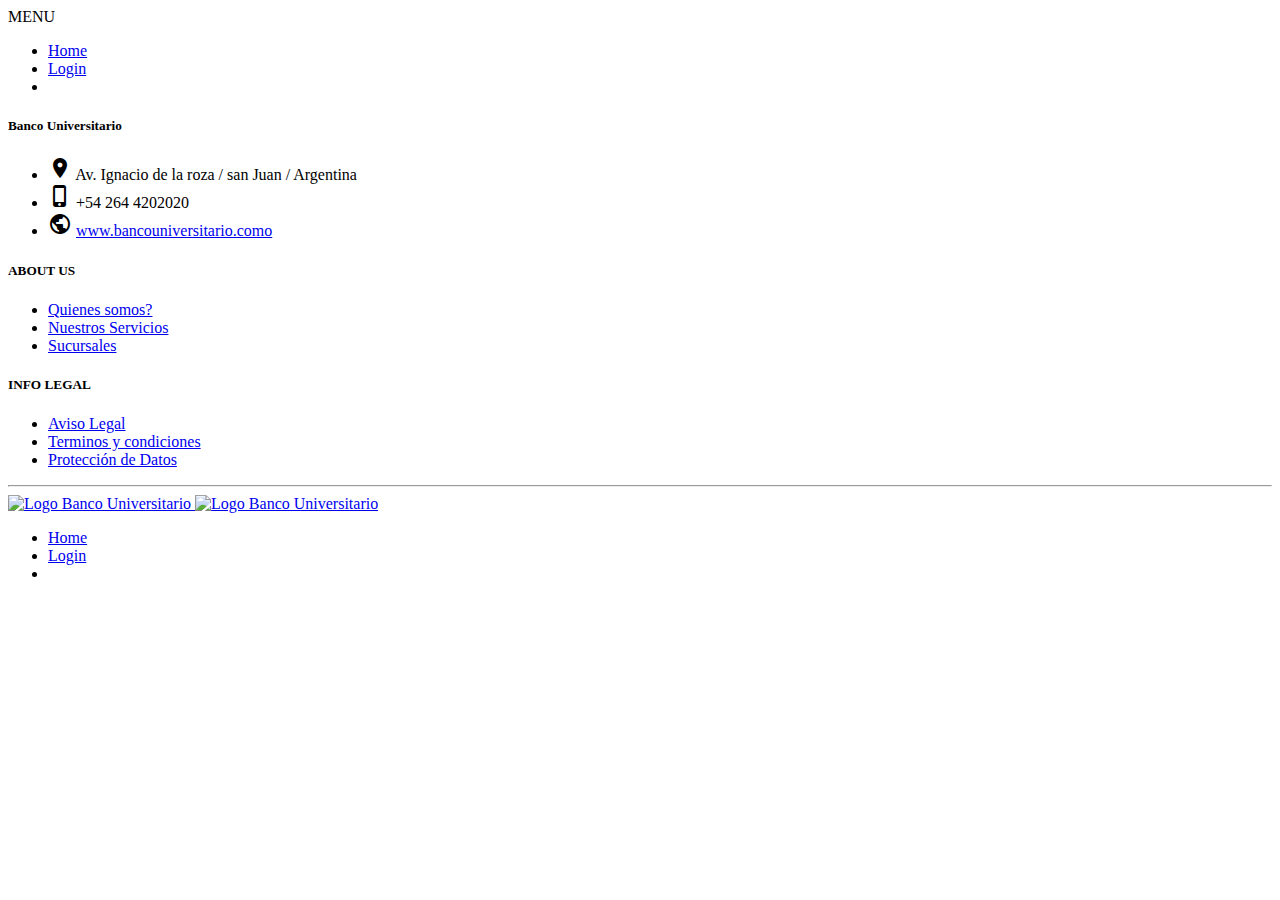
==== index.html @ 2622c1eb "Add files via upload" ====
<!DOCTYPE html>
<html lang="en">
<head>
    <meta charset="UTF-8">
    <meta name="viewport" content="width=device-width, initial-scale=1.0">
    <title>Banco Universitario</title>
    <script src="assets/js/script.js"></script>
    <link rel="stylesheet" href="https://fonts.googleapis.com/icon?family=Material+Icons">
    <link rel="stylesheet" href="assets/css/style.css">
    <link rel="stylesheet" href="assets/css/custom.css">
</head>
<body id="body">
    <nav id="mm-menu" class="main-menu mm-menu mm-offcanvas mm-keyboardfocus mm-hasnavbar-bottom-1 mm-pagedim-black">
        <div class="mm-panels">
            <div class="mm-panel mm-hasnavbar mm-opened" id="mm-0">
                <div class="mm-navbar">
                    <a class="mm-title">MENU</a>
                </div>
                <ul class="mm-listview">
                    <li id="mm-li_home"><span><a href="#" data-id="Home">Home</a></span></li>
                    <li id="mm-li_login"><span><a href="#" data-id="Login">Login</a></span></li>
                    <li id="mm-li_logout"><span><a href="#" data-id="Logout" style="display: none;">Logout</a></span></li>
                </ul>
            </div>
        </div>
    </nav>
    <div id="page" class="mm-page mm-slideout">
        <main id="main"></main>
        <footer>
            <div class="container landing-footer">
                <div class="row">
                    <div class="col-lg-4 col-md-4 col-6 p-r-5 footer-col-1">
                        <h5>Banco Universitario</h5>
                        <ul class="contacts">
                            <li>
                                <i class="material-icons">location_on</i>
                                <span>Av. Ignacio de la roza / san Juan / Argentina</span>
                            </li>
                            <li>
                                <i class="material-icons">phone_iphone</i>
                                <span>+54 264 4202020</span>
                            </li>
                            <li>
                                <i class="material-icons">public</i>
                                <a href="/">www.bancouniversitario.como</a>
                            </li>
                        </ul>
                    </div>
                    <div class="col-lg-3 col-md-3 col-6 ml-lg-auto footer-col-2">
                        <h5>ABOUT US</h5>
                        <ul class="links">
                            <li><a href="/">Quienes somos?</a></li>
                            <li><a href="/">Nuestros Servicios</a></li>
                            <li><a href="/">Sucursales</a></li>
                        </ul>
                    </div>
                    <div class="col-lg-4 col-md-5 footer-col-3">
                        <h5>INFO LEGAL</h5>
                        <ul>
                            <li><a href="/">Aviso Legal</a></li>
                            <li><a href="/">Terminos y condiciones</a></li>
                            <li><a href="/">Protección de Datos</a></li>
                        </ul></div>
                </div>
                <hr>
                <div class="row">
                    <div class="col-lg-6"></div>
                </div>
            </div>
        </footer>
    </div>
    <header class="header mm-slideout sticky">
        <div ID="logo">
            <a title="Banco Universitario" href="/">
                <img src="assets/img/logo-white.png" alt="Logo Banco Universitario" class="logo_normal">
                <img src="assets/img/logo-dark.png" alt="Logo Banco Universitario" class="logo_sticky">
            </a>
        </div>
        <a href="#menu" class="btn_mobile">
            <div class="hamburger hamburger--spin" id="hamburger">
                <div class="hamburger-box">
                    <div class="hamburger-inner"></div>
                </div>
            </div>
        </a>
        <nav id="menu" class="main-menu">
            <ul>
                <li id="li_home"><span><a href="#" data-id="Home">Home</a></span></li>
                <li id="li_login"><span><a href="#" data-id="Login">Login</a></span></li>
                <li id="li_logout"><span><a href="#" data-id="Logout" style="display: none;">Logout</a></span></li>
            </ul>
        </nav>
    </header>
</body>
</html>
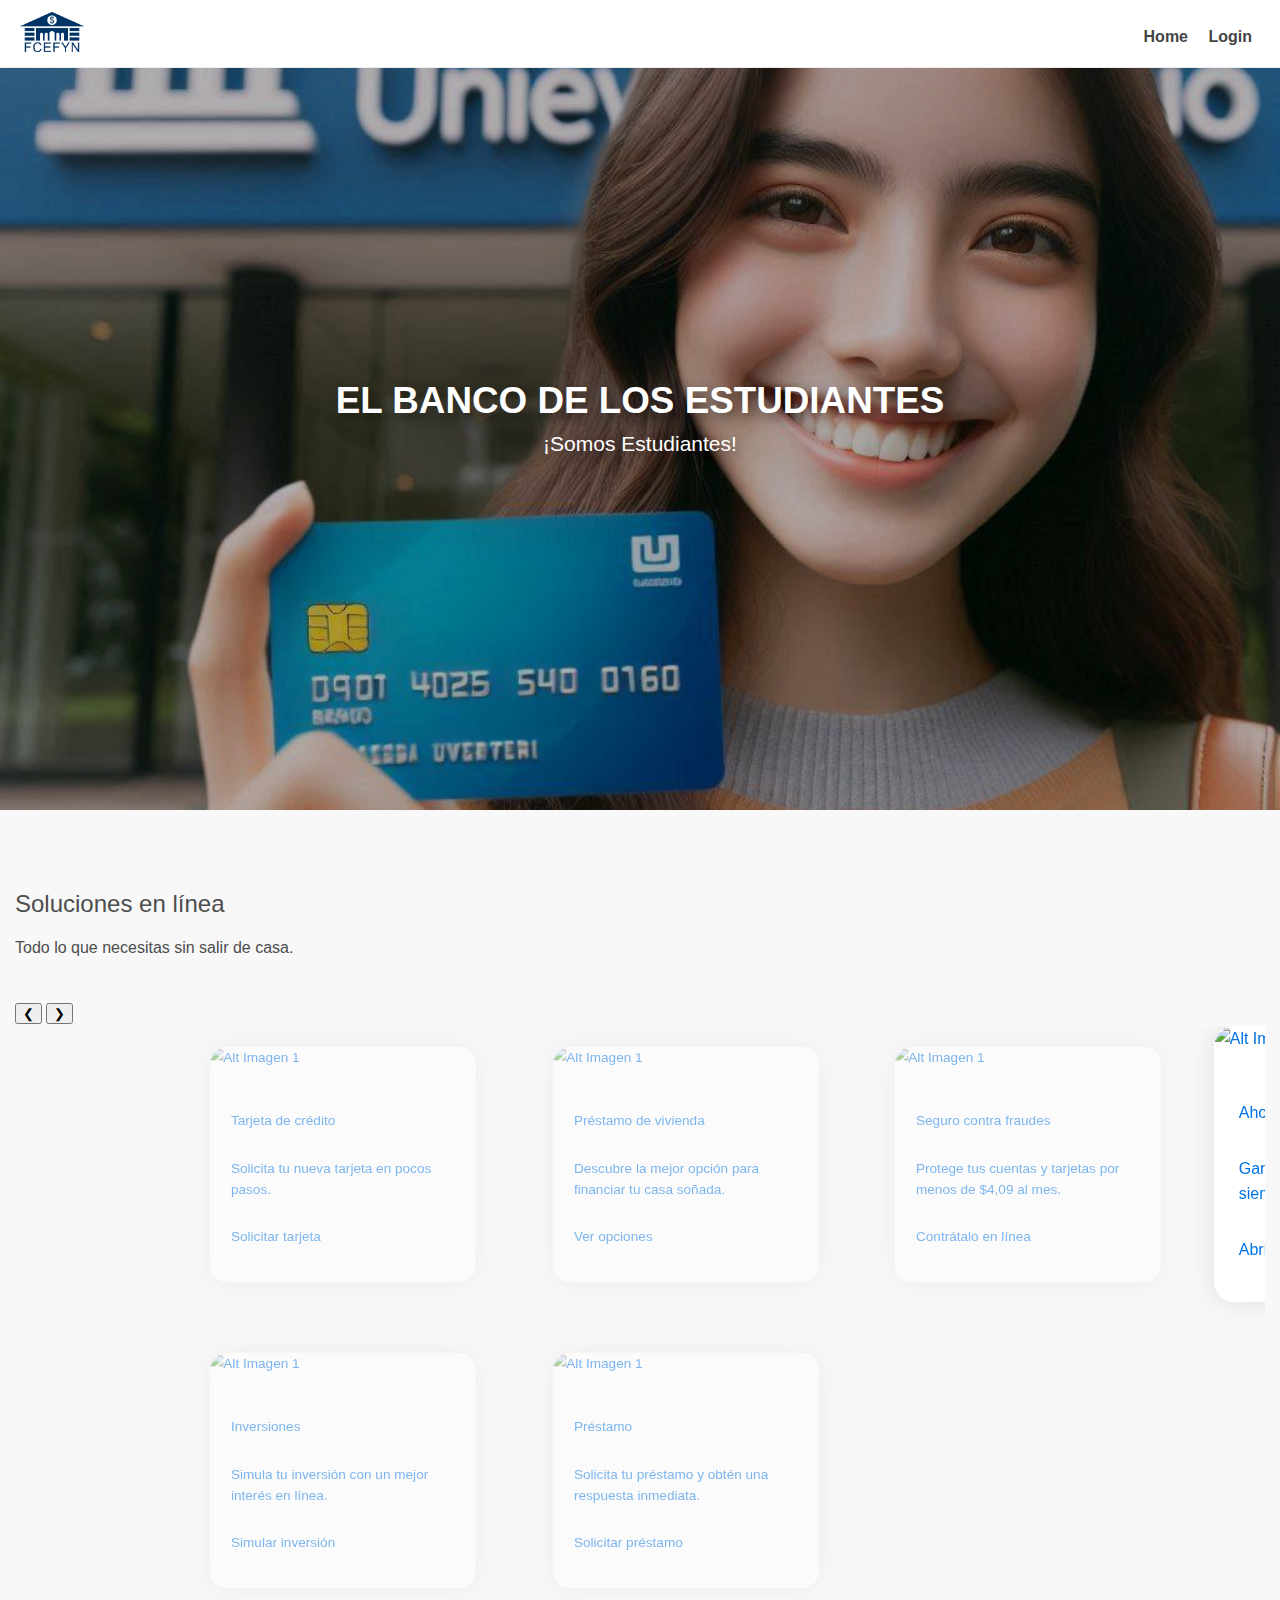
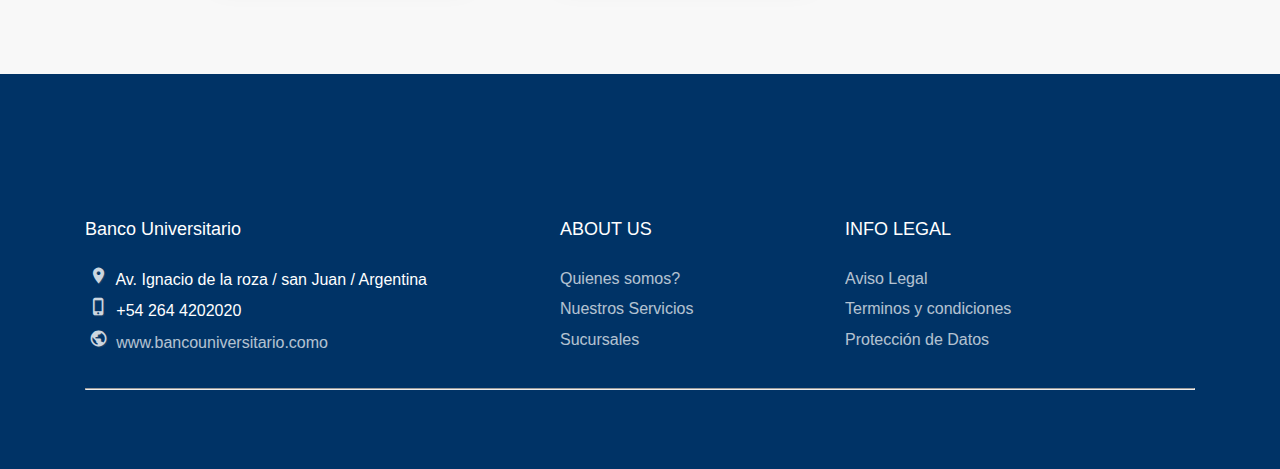
==== commit 3ae76955: "Actualizacion" ====
--- a/index.html
+++ b/index.html
@@ -19,7 +19,7 @@
                 <ul class="mm-listview">
                     <li id="mm-li_home"><span><a href="#" data-id="Home">Home</a></span></li>
                     <li id="mm-li_login"><span><a href="#" data-id="Login">Login</a></span></li>
-                    <li id="mm-li_logout"><span><a href="#" data-id="Logout" style="display: none;">Logout</a></span></li>
+                    <li id="mm-li_logout"><span><a href="#" data-id="Logout">Logout</a></span></li>
                 </ul>
             </div>
         </div>
@@ -71,7 +71,7 @@
     </div>
     <header class="header mm-slideout sticky">
         <div ID="logo">
-            <a title="Banco Universitario" href="/">
+            <a title="Banco Universitario" href="#" data-id="Home">
                 <img src="assets/img/logo-white.png" alt="Logo Banco Universitario" class="logo_normal">
                 <img src="assets/img/logo-dark.png" alt="Logo Banco Universitario" class="logo_sticky">
             </a>
@@ -87,9 +87,11 @@
             <ul>
                 <li id="li_home"><span><a href="#" data-id="Home">Home</a></span></li>
                 <li id="li_login"><span><a href="#" data-id="Login">Login</a></span></li>
-                <li id="li_logout"><span><a href="#" data-id="Logout" style="display: none;">Logout</a></span></li>
+                <li id="li_logout"><span><a href="#" data-id="Logout">Logout</a></span></li>
             </ul>
         </nav>
     </header>
+    
+    <script src="assets/js/carousel.js"></script>
 </body>
 </html>--- a/assets/css/style.css
+++ b/assets/css/style.css
@@ -0,0 +1,243 @@
+/* DOCUMENT */
+html {
+    font-family: sans-serif;
+    line-height: 1.15;
+    -webkit-text-size-adjust: 100%;
+    -ms-text-size-adjust: 100%;
+    -ms-overflow-style: scrollbar;
+    -webkit-tap-highlight-color: transparent;
+}
+:root {
+    --blue: #007bff;
+    --indigo: #6610f2;
+    --purple: #6f42c1;
+    --pink: #e83e8c;
+    --red: #dc3545;
+    --orange: #fd7e14;
+    --yellow: #ffc107;
+    --green: #28a745;
+    --teal: #20c997;
+    --cyan: #17a2b8;
+    --white: #fff;
+    --gray: #6c757d;
+    --gray-dark: #343a40;
+    --primary: #007bff;
+    --secondary: #6c757d;
+    --success: #28a745;
+    --info: #17a2b8;
+    --warning: #ffc107;
+    --danger: #dc3545;
+    --light: #f8f9fa;
+    --dark: #343a40;
+}
+*, ::after, ::before {
+    box-sizing: border-box;
+}
+body {
+    margin: 0;
+    font-family: "Roboto", Helvetica, sans-serif;    font-size: 1rem;
+    font-weight: 400;
+    line-height: 1.5;
+    color: #212529;
+    text-align: left;
+    background-color: #fff;
+}
+article, aside, figcaption, figure, footer, header, hgroup, main, nav, section {
+    display: block;
+}
+html *{
+    -webkit-font-smoothing: antialiased;
+    -moz-osx-font-smoothing: grayscale;
+}
+body {
+    background: #f2f2f2;
+    font-size: 16px;
+    line-height: 1.6;
+    color: #4D4D4D;
+}
+main {
+    background-color: #f8f8f8;
+    position: relative;
+    z-index: 1;
+}
+header {
+    position: fixed;
+    left: 0;
+    top: 0;
+    width: 100%;
+    padding: 20px 30px;
+    z-index: 99999999;
+    border-bottom: 1px solid rgba(255, 255, 255, 0);
+}
+header.header.sticky {
+    -moz-transition: all 0.3s ease-in-out;
+    -o-transition: all 0.3s ease-in-out;
+    -webkit-transition: all 0.3s ease-in-out;
+    -ms-transition: all 0.3s ease-in-out;
+    transition: all 0.3s ease-in-out;
+    border-bottom: 1px solid #ededed;
+    background-color: #fff;
+    padding: 15px 20px;
+}
+footer ul li a:hover {
+    color: #E60000;
+    opacity: 1;
+}
+footer {
+    color: #ffffff;
+    background-color: #003366;
+    padding-top: 60px;
+    padding-bottom: 35px;
+}
+/* END DOCUMENT */
+
+/* TEXTS */
+h1, h2, h3, h4, h5, h6 {
+    margin-bottom: .5rem;
+    font-family: inherit;
+    font-weight: 500;
+    line-height: 1.2;
+    color: inherit;
+}
+.text-right {
+    text-align: right;
+}
+.text-left {
+    text-align: right;
+}
+.text-center {
+    text-align: center;
+}
+/* ENF TEXTS */
+
+/* ELEMENTS */
+a {
+    color: #0073E6;
+    text-decoration: none;
+    background-color: transparent;
+    text-decoration: none;
+    transition: all 0.3s ease-in-out;
+    outline: none;
+}
+a:hover {
+    color: #E60000;
+    text-decoration: underline;
+}
+a:hover, a:focus {
+    text-decoration: none;
+    outline: none;
+}
+a:not([href]):not([tabindex]) {
+    color: inherit;
+    text-decoration: none;
+}
+a:not([href]):not([tabindex]):focus, a:not([href]):not([tabindex]):hover {
+    color: inherit;
+    text-decoration: none;
+}
+a:not([href]):not([tabindex]):focus {
+    outline: 0;
+}
+ul, ol {
+    list-style: none;
+    margin: 0 0 25px 0;
+    padding: 0;
+}
+[class^="icon"], [class*="icon"]{
+    font-style: normal;
+    font-weight: normal;
+    display: inline-block;
+    text-decoration: inherit;
+    width: 1em;
+    margin-right: .2em;
+    text-align: center;
+    opacity: .8;
+    font-variant: normal;
+    text-transform: none;
+    line-height: 1em;
+    margin-left: .2em;
+    font-size: 120%;
+    text-shadow: 1px 1px 1px rgba(127, 127, 127, 0.3);
+}
+/* END ELEMENTS */
+
+/* FLEXBOXS */
+.row {
+    display: -ms-flexbox;
+    display: flex;
+    -ms-flex-wrap: wrap;
+    flex-wrap: wrap;
+    margin-right: -15px;
+    margin-left: -15px;
+}
+.col, .col-1, .col-10, .col-11, .col-12, .col-2, .col-3, .col-4, .col-5, .col-6, .col-7, .col-8, .col-9, .col-auto, .col-lg, .col-lg-1, .col-lg-10, .col-lg-11, .col-lg-12, .col-lg-2, .col-lg-3, .col-lg-4, .col-lg-5, .col-lg-6, .col-lg-7, .col-lg-8, .col-lg-9, .col-lg-auto, .col-md, .col-md-1, .col-md-10, .col-md-11, .col-md-12, .col-md-2, .col-md-3, .col-md-4, .col-md-5, .col-md-6, .col-md-7, .col-md-8, .col-md-9, .col-md-auto, .col-sm, .col-sm-1, .col-sm-10, .col-sm-11, .col-sm-12, .col-sm-2, .col-sm-3, .col-sm-4, .col-sm-5, .col-sm-6, .col-sm-7, .col-sm-8, .col-sm-9, .col-sm-auto, .col-xl, .col-xl-1, .col-xl-10, .col-xl-11, .col-xl-12, .col-xl-2, .col-xl-3, .col-xl-4, .col-xl-5, .col-xl-6, .col-xl-7, .col-xl-8, .col-xl-9, .col-xl-auto {
+    position: relative;
+    width: 100%;
+    min-height: 1px;
+    padding-right: 15px;
+    padding-left: 15px;
+}
+.col-6 {
+    -ms-flex: 0 0 50%;
+    flex: 0 0 50%;
+    max-width: 50%;
+}
+.container{
+    width: 100%;
+    padding-right: 15px;
+    padding-left: 15px;
+    margin-right: auto;
+    margin-left: auto;
+}
+/* END FLEXBOXS */
+
+/* MEDIAS */
+@media (min-width: 576px) {
+    .container {
+        max-width: 540px;
+    }
+}
+
+@media (min-width: 768px) {
+    .col-md-4 {
+        flex: 0 0 33.333333%;
+        max-width: 33.333333%;
+    }
+    .col-md-3 {
+        -ms-flex: 0 0 25%;
+        flex: 0 0 25%;
+        max-width: 25%;
+    }
+    .container {
+        max-width: 720px;
+    }
+}
+
+@media (min-width: 992px) {
+    .col-lg-3 {
+        -ms-flex: 0 0 25%;
+        flex: 0 0 25%;
+        max-width: 25%;
+    }
+    .col-lg-4 {
+        flex: 0 0 33.333333%;
+        max-width: 33.333333%;
+    }
+    .ml-lg-auto, .mx-lg-auto {
+        margin-left: auto !important;
+    }
+    .container {
+        max-width: 960px;
+    }
+}
+@media (min-width: 1200px) {
+    .container {
+        max-width: 1140px;
+    }
+}
+@media (max-width: 991px) {
+    header.header.sticky {
+        padding: 15px 15px 5px 15px;
+    }
+}
+/* END MEDIAS */--- a/assets/css/custom.css
+++ b/assets/css/custom.css
@@ -0,0 +1,882 @@
+/* HTML */
+html.mm-opened {
+    overflow-x: hidden;
+    position: relative;
+}
+html.mm-blocking {
+    overflow: hidden;
+}
+/*  END HTML */
+
+/* BODY */
+html.mm-blocking body {
+    overflow: hidden;
+}
+/* END BODY */
+
+/* NAV MM-MENU */
+.mm-menu {
+    box-sizing: border-box;
+    background: inherit;
+    display: block;
+    padding: 0;
+    margin: 0;
+    position: absolute;
+    left: 0;
+    right: 0;
+    top: 0;
+    bottom: 0;
+    z-index: 0;
+}
+.mm-menu {
+    background: #f3f3f3;
+    border-color: rgba(0, 0, 0, .1);
+    color: rgba(0, 0, 0, .75);
+}
+.mm-menu.mm-offcanvas {
+    z-index: 0;
+    display: none;
+    position: fixed;
+}
+.mm-menu.mm-offcanvas {
+    width: 80%;
+    min-width: 140px;
+    max-width: 440px;
+}
+.mobile-device .mm-menu {
+    background: #fff;
+}
+.mobile-device .main-menu {
+    top: 0 !important;
+    right: 0 !important;
+    float: none !important;
+    z-index: 999999;
+}
+.mm-menu.mm-offcanvas.mm-opened {
+    display: block;
+}
+@media only screen and (max-width: 991px) {
+    .mm-menu {
+        background: #fff;
+    }
+    .main-menu {
+        top: 0;
+        right: 0;
+        float: none;
+    }
+}
+/* END NAV MM-MENU */
+
+/* mm-panels */
+.mm-panels, .mm-panels>.mm-panel {
+    background: inherit;
+    border-color: inherit;
+    box-sizing: border-box;
+    margin: 0;
+    position: absolute;
+    left: 0;
+    right: 0;
+    top: 0;
+    bottom: 0;
+    z-index: 0;
+}
+.mm-panels {
+    overflow: hidden;
+}
+.mm-hasnavbar-bottom-1 .mm-panels {
+    bottom: 40px;
+}
+.mm-panel.mm-opened {
+    -webkit-transform: translate(0, 0);
+    -ms-transform: translate(0, 0);
+    transform: translate(0, 0);
+    -webkit-transform: translate3d(0, 0, 0);
+    transform: translate3d(0, 0, 0);
+}
+.mm-panels>.mm-panel {
+    -webkit-overflow-scrolling: touch;
+    overflow: scroll;
+    overflow-x: hidden;
+    overflow-y: auto;
+    padding: 0 20px;
+}
+.mm-panels>.mm-panel.mm-hasnavbar {
+    padding-top: 40px;
+}
+.mm-panels>.mm-panel:not(.mm-hidden) {
+    display: block;
+}
+.mm-panels>.mm-panel:after, .mm-panels>.mm-panel:before {
+    content: '';
+    display: block;
+    height: 20px;
+}
+/* end mm-panels */
+
+/* mm-navbar */
+.mm-navbar>* {
+    display: block;
+    padding: 10px 0;
+}
+.mm-navbar {
+    border-bottom: 1px solid;
+    border-color: inherit;
+    text-align: center;
+    line-height: 20px;
+    height: 40px;
+    padding: 0 40px;
+    margin: 0;
+    position: absolute;
+    top: 0;
+    left: 0;
+    right: 0;
+}
+.mm-navbar .mm-title {
+    text-overflow: ellipsis;
+    white-space: nowrap;
+    overflow: hidden;
+}
+.mm-panel .mm-navbar {
+    display: none;
+}
+.mm-panel.mm-hasnavbar .mm-navbar {
+    display: block;
+}
+.mm-navbar a, .mm-navbar a:hover {
+    text-decoration: none;
+}
+.mm-menu .mm-navbar a, .mm-menu .mm-navbar>* {
+    color: rgba(0, 0, 0, .3);
+}
+/* end mm-navbar */
+
+/* mm-listview */
+.mm-listview, .mm-listview>li {
+    list-style: none;
+    display: block;
+    padding: 0;
+    margin: 0;
+}
+.mm-listview {
+    font: inherit;
+    font-size: 14px;
+    line-height: 20px;
+}
+.mm-menu .mm-listview {
+    border-color: rgba(0, 0, 0, .1);
+}
+.mobile-device ul.mm-listview {
+    line-height: 25px;
+}
+.mm-panels>.mm-panel>.mm-listview {
+    margin: 20px -20px;
+}
+.mm-panels>.mm-panel>.mm-listview:first-child, .mm-panels>.mm-panel>.mm-navbar+.mm-listview {
+    margin-top: -20px;
+}
+.mm-listview>li {
+    position: relative;
+}
+.mm-listview>li, .mm-listview>li .mm-next, .mm-listview>li .mm-next:before, .mm-listview>li:after {
+    border-color: inherit;
+}
+.mm-listview>li>a, .mm-listview>li>span {
+    text-overflow: ellipsis;
+    white-space: nowrap;
+    overflow: hidden;
+    color: inherit;
+    display: block;
+    padding: 10px 10px 10px 20px;
+    margin: 0;
+}
+.mm-listview a, .mm-listview a:hover {
+    text-decoration: none;
+}
+.mobile-device ul.mm-listview li a {
+    color: #555 !important;
+    display: block;
+}
+.mm-menu .mm-listview>li a:not(.mm-next) {
+    -webkit-tap-highlight-color: rgba(255, 255, 255, .5);
+}
+.mm-listview>li, .mm-listview>li .mm-next, .mm-listview>li .mm-next:before, .mm-listview>li:after {
+    border-color: inherit;
+}
+.mm-listview>li:not(.mm-divider):after {
+    content: '';
+    border-bottom-width: 1px;
+    border-bottom-style: solid;
+    display: block;
+    position: absolute;
+    left: 0;
+    right: 0;
+    bottom: 0;
+}
+.mm-listview>li:not(.mm-divider):after {
+    left: 20px;
+}
+@media only screen and (max-width: 991px) {
+    ul.mm-listview {
+        line-height: 25px;
+    }
+    ul.mm-listview li a {
+        color: #555 !important;
+        display: block;
+    }
+
+}
+/* end mm-listview */
+
+/* page */
+.mm-page {
+    box-sizing: border-box;
+    position: relative;
+}
+.mm-slideout {
+    -webkit-transition: -webkit-transform .4s ease;
+    transition: -webkit-transform .4s ease;
+    transition: transform .4s ease;
+    transition: transform .4s ease, -webkit-transform .4s ease;
+    z-index: 1;
+}
+html.mm-background .mm-page {
+    background: inherit;
+}
+html.mm-opening .mm-menu.mm-opened~.mm-slideout {
+    -webkit-transform: translate(80%, 0);
+    -ms-transform: translate(80%, 0);
+    transform: translate(80%, 0);
+    -webkit-transform: translate3d(80%, 0, 0);
+    transform: translate3d(80%, 0, 0);
+}
+
+@media (max-width: 575px) {
+    html.mm-opening .mm-menu.mm-opened ~ .mm-slideout {
+        -webkit-transform: translate(80%, 0) !important;
+        -ms-transform: translate(80%, 0) !important;
+        transform: translate(80%, 0) !important;
+        -webkit-transform: translate3d(80%, 0, 0) !important;
+        transform: translate3d(80%, 0, 0) !important;
+    }
+}
+/* end page */
+
+/* landing banner */
+.landing-banner{
+    width: 100%;
+    position: relative;
+    overflow: hidden;
+    text-align: center;
+    margin: 0;
+    color: #fff;
+}
+.landing-banner{
+    height: 90vh;
+}
+.landing-banner:before {
+    animation: pop-in 6s 0.3s cubic-bezier(0, 0.5, 0, 1) forwards;
+    content: "";
+    opacity: 1;
+    position: absolute;
+    top: 0;
+    right: 0;
+    bottom: 0;
+    left: 0;
+    z-index: -1;
+}
+.landing-banner:before {
+    background: url(/assets/img/bank-image-2.jpeg) center center no-repeat;
+    -webkit-background-size: auto;
+    -moz-background-size: auto;
+    -o-background-size: auto;
+    background-size: cover;
+    margin-top: 68px;
+}
+.landing-caption {
+    background-color: rgba(0, 0, 0, 0.3) !important;
+}
+.landing-banner .landing-caption {
+    background-color: black;
+    background-color: rgba(0, 0, 0, 0.8);
+}
+.landing-banner .landing-caption {
+    display: flex;
+    flex-direction: column;
+    justify-content: center;
+    height: 100%;
+}
+.landing-banner .landing-caption {
+    background-color: black;
+    background-color: rgba(0, 0, 0, 0.45);
+}
+.landing-banner .landing-caption h1 {
+    font-size: 42px;
+    font-size: 2.3rem;
+    text-shadow: 4px 4px 12px rgba(0, 0, 0, 0.3);
+    color: white;
+    text-transform: uppercase;
+    font-weight: 700;
+}
+.landing-banner .landing-caption h1, .landing-banner .landing-caption h2 {
+    text-shadow: 4px 4px 12px rgba(0, 0, 0, 0.5);
+}
+.landing-banner .landing-caption h2{
+    font-weight: 400;
+    margin: 5px 0 0 0;
+    padding: 0;
+    font-size: 21px;
+    font-size: 1.3125rem;
+    text-shadow: 4px 4px 12px rgba(0, 0, 0, 0.3);
+    color: white;
+}
+@media (max-width: 767px) {
+    .landing-banner .landing-caption h1 {
+        font-size: 26px;
+        font-size: 1.625rem;
+        margin-top: 60px;
+    }
+    .landing-banner .landing-caption h2 {
+        padding: 0;
+        font-size: 14px;
+        font-size: 0.875rem;
+    }
+}
+@media (max-width: 575px) {
+    .landing-banner .landing-caption h1 {
+        font-size: 22px;
+        font-size: 1.375rem;
+    }
+}
+/* end landing banner */
+
+/* footer */
+.landing-footer {
+    padding-top: 60px;
+    padding-bottom: 35px;
+}
+footer h5 {
+    color: #fff;
+    margin: 25px 0;
+    font-size: 18px;
+    font-size: 1.125rem;
+}
+footer ul li {
+    margin-bottom: 5px;
+}
+footer ul li a {
+    -moz-transition: all 0.3s ease-in-out;
+    -o-transition: all 0.3s ease-in-out;
+    -webkit-transition: all 0.3s ease-in-out;
+    -ms-transition: all 0.3s ease-in-out;
+    transition: all 0.3s ease-in-out;
+    display: inline-block;
+    position: relative;
+    color: #fff;
+    opacity: 0.7;
+}
+footer ul li a:hover {
+    -webkit-transform: translate(5px, 0);
+    -moz-transform: translate(5px, 0);
+    -ms-transform: translate(5px, 0);
+    -o-transform: translate(5px, 0);
+    transform: translate(5px, 0);
+    color: red;
+}
+@media (max-width: 575px) {
+    .landing-footer {
+        padding-top: 30px;
+        padding-bottom: 5px;
+    }
+    footer h5 {
+        margin: 25px 0 10px 0;
+    }
+}
+/* end footer */
+
+/* header */
+.header.mm-slideout {
+    display: flex;
+    /* flex-flow: row-reverse; */
+    justify-content: space-between;
+}
+header.header.sticky {
+    padding: 12px 20px 2px;
+    height: 68px;
+    max-height: 68px;
+}
+#logo {
+    float: left;
+}
+header #logo {
+    margin-right: 50px;
+}
+.mobile-device #logo {
+    float: none;
+    position: absolute;
+    top: 0;
+    left: 0;
+    width: 100%;
+    text-align: center;
+}
+.logo_normal {
+    max-height: 100px;
+}
+header.header.sticky .logo_normal {
+    display: none;
+}
+header.header.sticky .logo_normal, header.header.sticky .logo_sticky {
+    width: auto;
+    height: 40px;
+}
+.mobile-device #logo img {
+    width: auto;
+    height: 35px;
+    margin: 15px 0 0 0;
+}
+.main-menu > ul > li span > a {
+    opacity: 1;
+    font-size: 1rem;
+    font-weight: 600;
+    text-transform: capitalize;
+}
+.main-menu > ul > li span:hover > a, ul#top_menu li a:hover, ul#top_menu li a:hover {
+    opacity: 1;
+    color: #fff;
+}
+.main-menu > ul > li span > a:after {
+    content: '';
+    display: block;
+    width: 0;
+    height: 2px;
+    background: #fff;
+    -webkit-transition: width .3s;
+    transition: width .3s;
+}
+.main-menu > ul > li span > a:hover:after {
+    content: '';
+    display: block;
+    width: 100%;
+    height: 2px;
+    background: #fff;
+    -webkit-transition: width .3s;
+    transition: width .3s;
+    opacity: 1;
+}
+header.sticky .main-menu > ul > li span > a:hover::after {
+    background: #dfdfdf;
+}
+@media (max-width: 991px) {
+    header.header.sticky {
+        padding: 10px 15px 10px 15px;
+    }
+    #logo {
+        float: none;
+        position: absolute;
+        top: 0;
+        left: 0;
+        width: 100%;
+        text-align: center;
+    }
+    #logo img {
+        width: auto;
+        margin: 12px 0 0 0;
+    }
+    #logo img {
+        max-width: 50vw;
+        height: 40px;
+    }
+}
+@media only screen and (min-width: 992px) {
+    header .btn_mobile {
+        display: none !important;
+    }
+    .main-menu {
+        position: relative;
+        z-index: 9;
+        width: auto;
+        top: 12px;
+        right: 15px;
+        float: right;
+        -moz-transition: all 0.3s ease-in-out;
+        -o-transition: all 0.3s ease-in-out;
+        -webkit-transition: all 0.3s ease-in-out;
+        -ms-transition: all 0.3s ease-in-out;
+        transition: all 0.3s ease-in-out;
+        color: #fff;
+    }
+    .main-menu {
+        position: relative;
+        z-index: 9;
+        width: 90%;
+        top: 12px;
+        right: 0;
+        float: right;
+        -moz-transition: all 0.3s ease-in-out;
+        -o-transition: all 0.3s ease-in-out;
+        -webkit-transition: all 0.3s ease-in-out;
+        -ms-transition: all 0.3s ease-in-out;
+        transition: all 0.3s ease-in-out;
+        color: #fff;
+        text-align: right;
+    }
+    nav#menu.main-menu {
+        display: block !important;
+    }
+    .main-menu ul, .main-menu ul li {
+        position: relative;
+        display: inline-block;
+        margin: 0;
+        padding: 0;
+    }
+    .main-menu ul li {
+        text-align: left;
+    }
+    .main-menu ul a, .main-menu ul li a {
+        position: relative;
+        margin: 0;
+        padding: 0;
+        display: block;
+        padding: 5px 10px;
+        white-space: nowrap;
+    }
+    .main-menu > ul > li span > a {
+        color: #fff;
+        padding: 0 8px 15px 8px;
+        font-size: 14px;
+        font-size: 0.875rem;
+        font-weight: 500;
+    }
+    .main-menu > ul > li span:hover > a {
+        opacity: 0.7;
+    }
+    header.sticky .main-menu > ul > li span > a {
+        color: #444;
+    }
+    header.sticky .main-menu > ul > li span:hover > a {
+        opacity: 1;
+        color: #fc5b62;
+    }
+}
+/* end header */
+
+/* hamburger */
+.hamburger {
+    padding: 0;
+    display: inline-block;
+    cursor: pointer;
+    transition-property: opacity, filter;
+    transition-duration: 0.15s;
+    transition-timing-function: linear;
+    font: inherit;
+    color: inherit;
+    text-transform: none;
+    background-color: transparent;
+    border: 0;
+    margin: 0;
+    overflow: visible;
+}
+.hamburger:hover {
+    opacity: 0.7;
+}
+.hamburger-box {
+    width: 30px;
+    height: 24px;
+    display: inline-block;
+    position: relative;
+}
+.hamburger-inner {
+    display: block;
+    top: 50%;
+    margin-top: -2px;
+}
+.hamburger-inner, .hamburger-inner::before, .hamburger-inner::after {
+    width: 30px;
+    height: 4px;
+    background-color: #fff;
+    border-radius: 0;
+    position: absolute;
+    transition-property: transform;
+    transition-duration: 0.15s;
+    transition-timing-function: ease;
+}
+.hamburger--spin .hamburger-inner {
+    transition-duration: 0.22s;
+    transition-timing-function: cubic-bezier(0.55, 0.055, 0.675, 0.19);
+}
+header.sticky .hamburger-inner, header.sticky .hamburger-inner::before, header.sticky .hamburger-inner::after {
+    background-color: #444;
+}
+.hamburger-inner, .hamburger-inner::before, .hamburger-inner::after {
+    width: 30px;
+    height: 4px;
+    background-color: #fff;
+    border-radius: 0;
+    position: absolute;
+    transition-property: transform;
+    transition-duration: 0.15s;
+    transition-timing-function: ease;
+}
+.hamburger-inner::before, .hamburger-inner::after {
+    content: "";
+    display: block;
+}
+.hamburger-inner::before {
+    top: -10px;
+}
+.hamburger--spin .hamburger-inner::before {
+    transition: top 0.1s 0.25s ease-in, opacity 0.1s ease-in;
+}
+header.sticky .hamburger-inner, header.sticky .hamburger-inner::before, header.sticky .hamburger-inner::after {
+    background-color: #444;
+}
+.hamburger-inner::after {
+    bottom: -10px;
+}
+.hamburger--spin .hamburger-inner::after {
+    transition: bottom 0.1s 0.25s ease-in, transform 0.22s cubic-bezier(0.55, 0.055, 0.675, 0.19);
+}
+.hamburger--spin.is-active .hamburger-inner {
+    transform: rotate(225deg);
+    transition-delay: 0.12s;
+    transition-timing-function: cubic-bezier(0.215, 0.61, 0.355, 1);
+}
+.hamburger--spin.is-active .hamburger-inner::before {
+    top: 0;
+    opacity: 0;
+    transition: top 0.1s ease-out, opacity 0.1s 0.12s ease-out;
+}
+.hamburger--spin.is-active .hamburger-inner::after {
+    bottom: 0;
+    transform: rotate(-90deg);
+    transition: bottom 0.1s ease-out, transform 0.22s 0.12s cubic-bezier(0.215, 0.61, 0.355, 1);
+}
+.btn_mobile:after {
+    content: 'MENU';
+    display: block;
+    font-size: 10px;
+    background: none;
+    opacity: 1;
+    font-weight: 600;
+}
+@media only screen and (min-width: 992px) {
+    #mm-menu.main-menu {
+        display: none !important;
+    }
+}
+/* end hamburger */
+
+/* menu */
+.mobile-device .main-menu {
+    top: 0 !important;
+    right: 0 !important;
+    float: none !important;
+    z-index: 999999;
+}
+.main-menu > ul > li span > a {
+    opacity: 1;
+    font-size: 1rem;
+    font-weight: 600;
+    text-transform: capitalize;
+}
+@media only screen and (max-width: 991px) {
+    .main-menu {
+        top: 0;
+        right: 0;
+        float: none;
+    }
+    nav#menu {
+        display: none !important;
+    }
+    .mobile-device nav#menu {
+        display: none !important;
+    }
+}
+/* end menu */
+
+/* CAROUSEL */
+.container-wide {
+    max-width: 1400px;
+    padding-top: 60px;
+    padding-bottom: 35px;
+}
+.cards-title {
+    text-align: center;
+    margin-bottom: 45px;
+    position: relative;
+}
+.cards-title h2 {
+    margin: 25px 0 0 0;
+}
+.cards-title p {
+    font-size: 24px;
+    font-size: 1.5rem;
+    font-weight: 300;
+    line-height: 1.4;
+}
+.items-container{
+    margin-top: 40px;
+    display: block;
+    width: 100%;
+    -webkit-tap-highlight-color: transparent;
+    position: relative;
+    z-index: 1;
+}
+.items-container .cards-outer{
+    position: relative;
+    overflow: hidden;
+    -webkit-transform: translate3d(0px, 0px, 0px);
+}
+.cards-outer .cards-stage{
+    position: relative;
+}
+.cards-stage .card{
+    position: relative;
+    min-height: 1px;
+    float: left;
+    user-select: none;
+    width: 342.5px;
+    opacity: 0.5;
+    transform: scale(0.85);
+    -webkit-backface-visibility: hidden;
+    -moz-backface-visibility: hidden;
+    -ms-backface-visibility: hidden;
+    -o-backface-visibility: hidden;
+    backface-visibility: hidden;
+    -webkit-transform: translateZ(0) scale(0.85, 0.85);
+    transition: all 0.3s ease-in-out 0s;
+    overflow: hidden;
+}
+.cards-stage:after {
+    content: ".";
+    display: block;
+    clear: both;
+    visibility: hidden;
+    line-height: 0;
+    height: 0;
+}
+.card{
+    margin: 0 15px;
+    border-radius: 20px;
+    background-color: #fff;
+    display: block;
+    position: relative;
+    margin-bottom: 30px;
+    -webkit-box-shadow: 0px 0px 30px 0px rgba(0, 0, 0, 0.1);
+    -moz-box-shadow: 0px 0px 30px 0px rgba(0, 0, 0, 0.1);
+    box-shadow: 0px 0px 30px 0px rgba(0, 0, 0, 0.1);
+}
+.card img{
+    margin: 0 0 1rem;
+    margin-bottom: 0;
+    overflow: hidden;
+    position: relative;
+    height: 210px;
+    border-radius: 20px 20px 0 0;
+}
+.card .wrapper {
+    padding: 25px 25px 10px 25px;
+    max-height: 400px;
+    overflow: hidden;
+}
+.wrapper p{
+    margin-bottom: 30px;
+}
+.card.active.center{
+    opacity: 1;
+    -webkit-backface-visibility: hidden;
+    -moz-backface-visibility: hidden;
+    -ms-backface-visibility: hidden;
+    -o-backface-visibility: hidden;
+    backface-visibility: hidden;
+    -webkit-transform: translateZ(0) scale(1, 1);
+    transform: scale(1);
+}
+/* End Carousel */
+
+/* Login Form */
+.login-form {
+    display: flex;
+    justify-content: center;
+    flex-direction: column;
+    flex-grow: 1;
+    background-color: #f9f9f9;
+    min-height: 100vh;
+}
+.margin-login{
+    margin: auto;
+    max-width: 90vw;
+}
+.login-card{
+    box-shadow: none;
+    position: relative;
+    display: flex;
+    flex-direction: column;
+    min-width: 0;
+    word-wrap: break-word;
+    background-color: #fff;
+    background-clip: border-box;
+    border: 1px solid #dee3ed;
+    border-radius: 25px;
+    min-height: 1px;
+    padding: 3.5rem;
+}
+.login-card form{
+    display: block;
+    margin-top: 0em;
+    unicode-bidi: isolate;
+}
+.login-title{
+    margin-bottom: 24px;
+    color: #0f265c;
+    font-size: 28px;
+    font-weight: 300;
+    letter-spacing: 0;
+    text-align: center;
+
+}
+.form-group {
+    margin-bottom: 24px;
+    letter-spacing: 0;
+}
+.form-group label{
+    font-size: 14px;
+    font-weight: 500;
+    display: inline-block;
+    margin-bottom: 0;
+}
+.form-group input{
+    overflow: visible;
+    display: block;
+    width: 100%;
+    height: 48px;
+    padding: 1rem;
+    font-family: Prelo-Medium;
+    font-size: .875rem;
+    font-weight: 500;
+    line-height: 1.5;
+    color: #4a4a4a;
+    background-color: #fff;
+    background-clip: padding-box;
+    border: 1px solid #c8c8c8;
+    border-radius: 4px;
+    transition: border-color .15s ease-in-out, box-shadow .15s ease-in-out;
+    border: 1px solid #c8c8c8;
+}
+.form-btn {
+    color: #fff;
+    text-transform: uppercase;
+    border-color: #2f7abf;
+    background-color: #2f7aff;
+    position: relative;
+    display: inline-flex;
+    align-items: center;
+    justify-content: center;
+    font-weight: 500;
+    white-space: nowrap;
+    width: 100%;
+    text-align: center;
+    vertical-align: middle;
+    height: 48px;
+    border-radius: 5px;
+}
+/* Login Form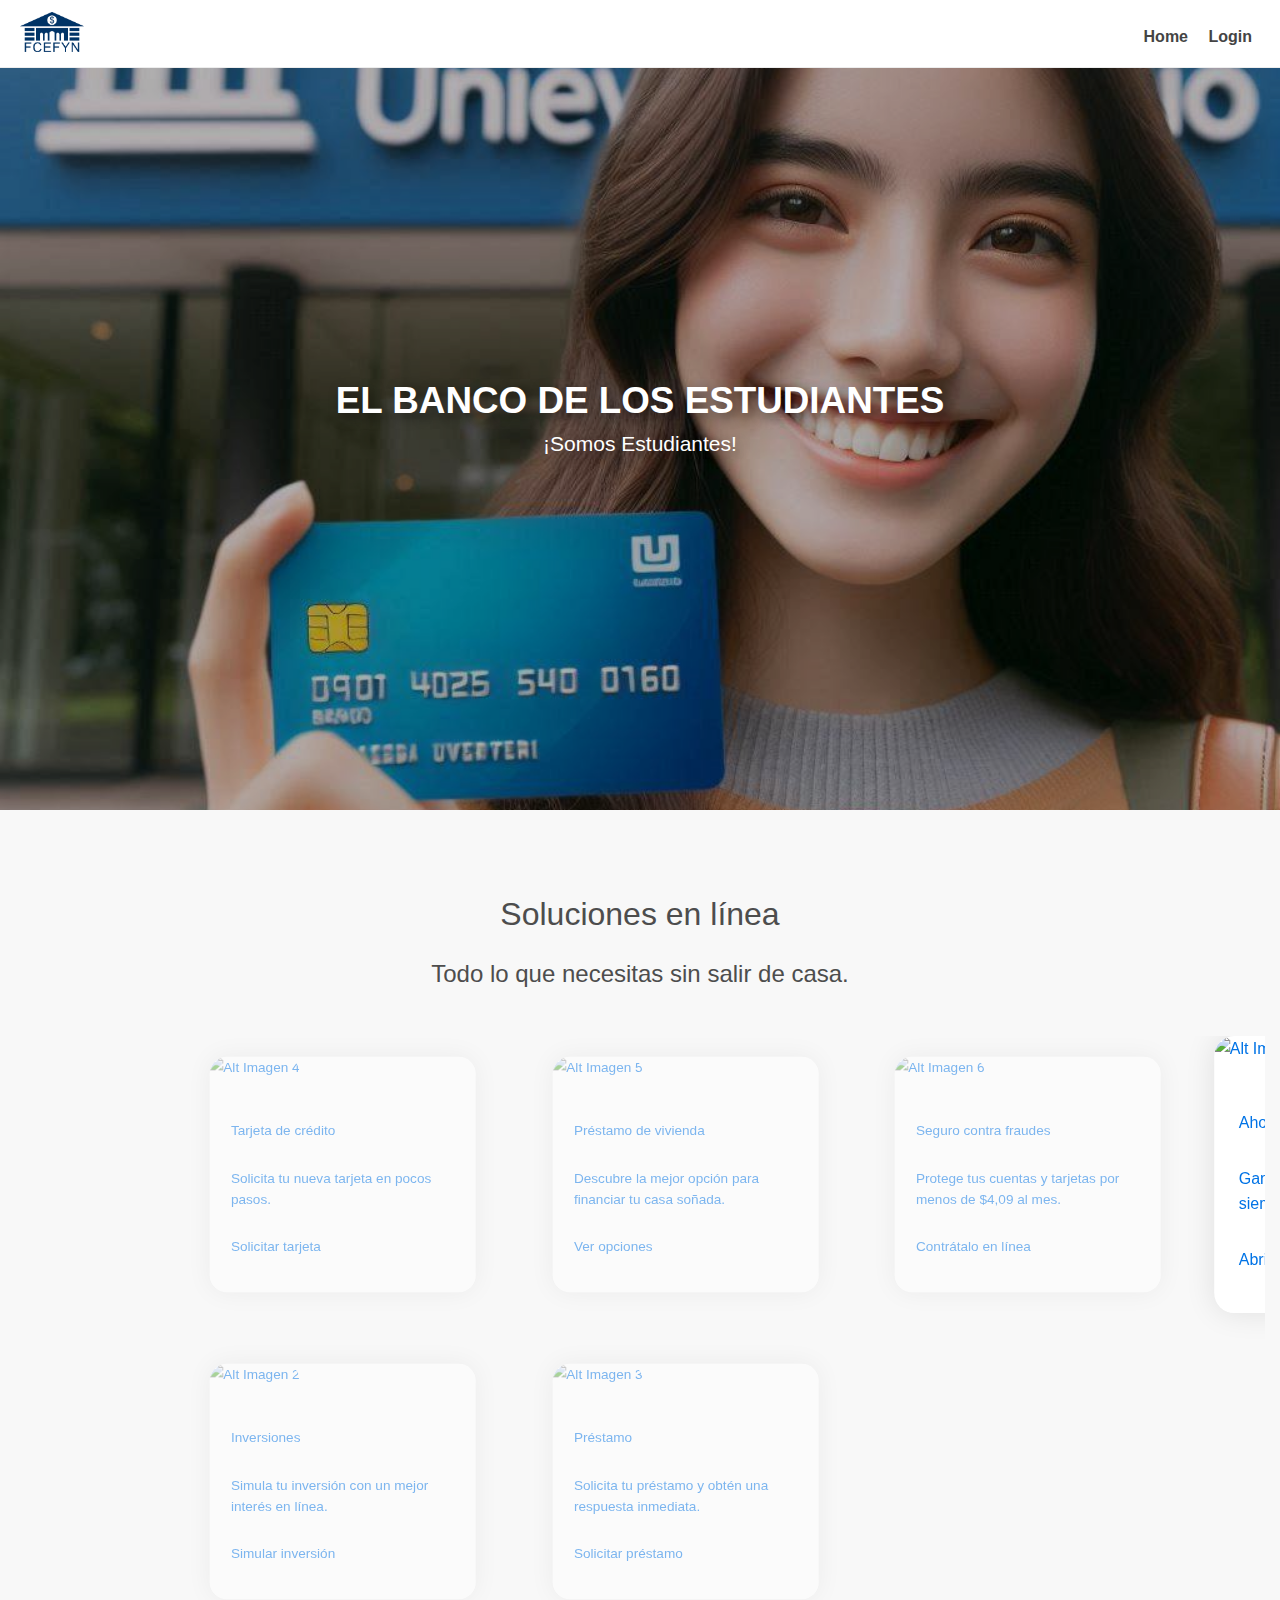
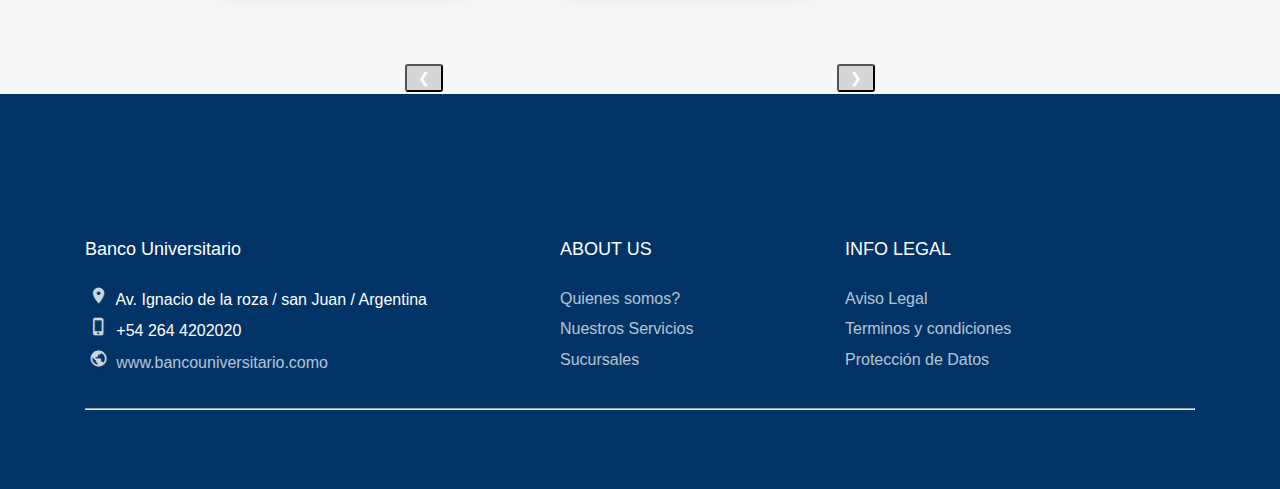
==== commit 9872555e: "Actualizaciones" ====
--- a/index.html
+++ b/index.html
@@ -60,7 +60,8 @@
                             <li><a href="/">Aviso Legal</a></li>
                             <li><a href="/">Terminos y condiciones</a></li>
                             <li><a href="/">Protección de Datos</a></li>
-                        </ul></div>
+                        </ul>
+                    </div>
                 </div>
                 <hr>
                 <div class="row">
@@ -91,7 +92,7 @@
             </ul>
         </nav>
     </header>
-    
+
     <script src="assets/js/carousel.js"></script>
 </body>
 </html>--- a/assets/css/custom.css
+++ b/assets/css/custom.css
@@ -706,6 +706,7 @@
 }
 .cards-title h2 {
     margin: 25px 0 0 0;
+    font-size: 2rem;
 }
 .cards-title p {
     font-size: 24px;
@@ -791,6 +792,54 @@
     -webkit-transform: translateZ(0) scale(1, 1);
     transform: scale(1);
 }
+.cards-arrows {
+    margin-top: 10px;
+    text-align: center;
+    -webkit-tap-highlight-color: transparent;
+    position: relative;
+    height: 0px;
+}
+
+@media screen and (min-width: 480px) {
+    .cards-arrows .nav-prev {
+        position: relative;
+        left: -190px !important;
+        top: 0;
+    }
+    .cards-arrows .nav-next {
+        position: relative;
+        left: 190px !important;
+        top: 0;
+    }
+}
+.cards-arrows [class*='nav-'] {
+    color: #FFF;
+    font-size: 14px;
+    margin: 5px;
+    padding: 4px 7px;
+    background: #D6D6D6;
+    display: inline-block;
+    cursor: pointer;
+    border-radius: 3px;
+}
+.cards-arrows [class*='nav-']:hover {
+    background: #869791;
+    color: #FFF;
+    text-decoration: none;
+}
+[class*='nav-'] span{
+    font-style: normal;
+    font-weight: normal;
+    display: inline-block;
+    text-decoration: inherit;
+    width: 1em;
+    margin-right: .2em;
+    text-align: center;
+    font-variant: normal;
+    text-transform: none;
+    line-height: 1em;
+    margin-left: .2em;
+}
 /* End Carousel */
 
 /* Login Form */
